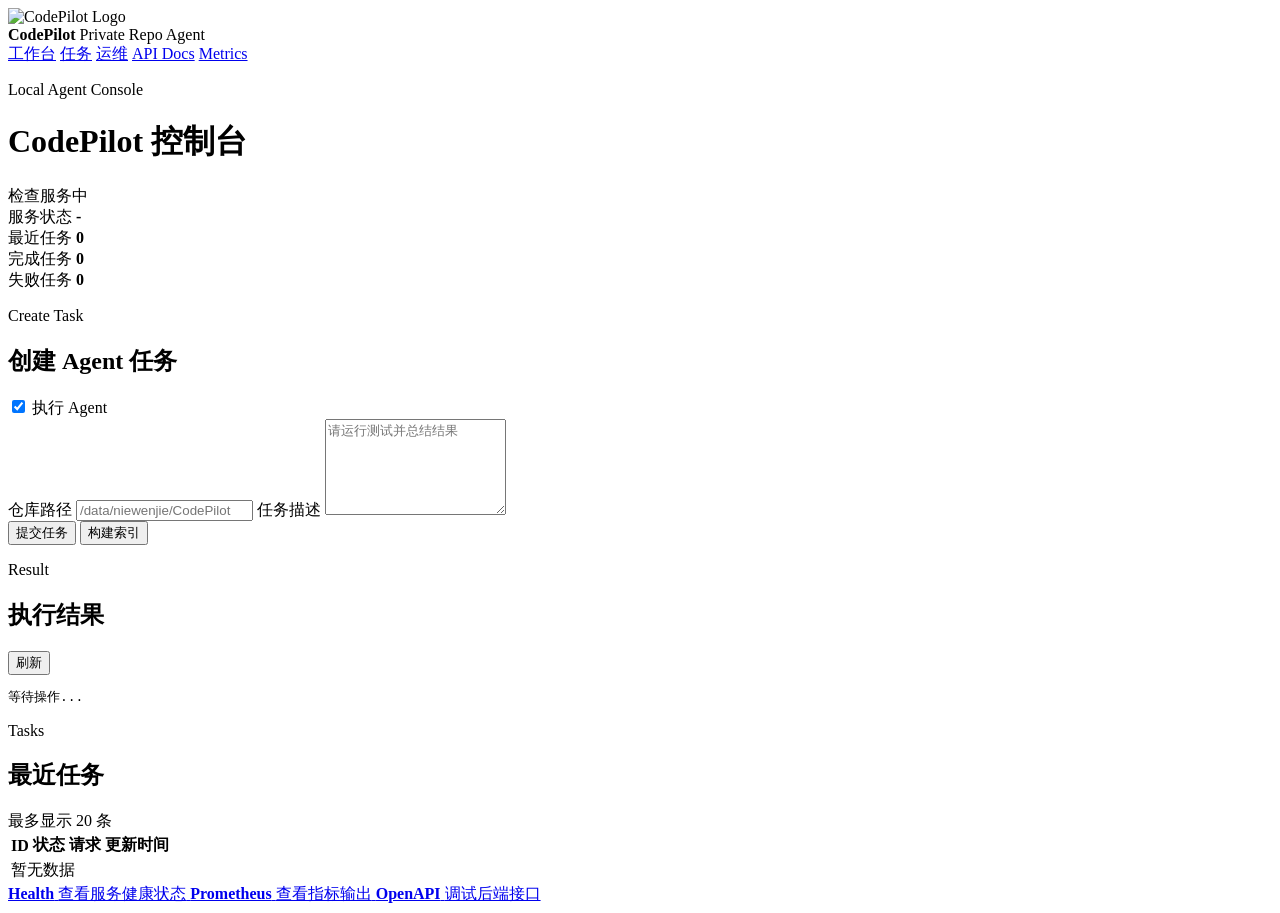
==== codepilot/server/static/index.html @ 72118830 "init" ====
<!doctype html>
<html lang="zh-CN">
  <head>
    <meta charset="utf-8">
    <meta name="viewport" content="width=device-width, initial-scale=1">
    <title>CodePilot Dashboard</title>
    <link rel="stylesheet" href="/static/styles.css">
  </head>
  <body>
    <aside class="sidebar">
      <div class="brand">
        <img src="/static/logo.png" alt="CodePilot Logo">
        <div>
          <strong>CodePilot</strong>
          <span>Private Repo Agent</span>
        </div>
      </div>
      <nav>
        <a href="#workspace" class="active">工作台</a>
        <a href="#tasks">任务</a>
        <a href="#ops">运维</a>
        <a href="/docs" target="_blank" rel="noreferrer">API Docs</a>
        <a href="/metrics" target="_blank" rel="noreferrer">Metrics</a>
      </nav>
    </aside>

    <main class="shell">
      <header class="topbar">
        <div>
          <p class="eyebrow">Local Agent Console</p>
          <h1>CodePilot 控制台</h1>
        </div>
        <div class="status-strip">
          <span id="health-dot" class="dot pending"></span>
          <span id="health-text">检查服务中</span>
        </div>
      </header>

      <section class="metric-grid" aria-label="服务概览">
        <div class="metric">
          <span>服务状态</span>
          <strong id="service-status">-</strong>
        </div>
        <div class="metric">
          <span>最近任务</span>
          <strong id="task-count">0</strong>
        </div>
        <div class="metric">
          <span>完成任务</span>
          <strong id="completed-count">0</strong>
        </div>
        <div class="metric">
          <span>失败任务</span>
          <strong id="failed-count">0</strong>
        </div>
      </section>

      <section id="workspace" class="workspace">
        <div class="panel task-panel">
          <div class="panel-heading">
            <div>
              <p class="eyebrow">Create Task</p>
              <h2>创建 Agent 任务</h2>
            </div>
            <label class="toggle">
              <input id="run-agent" type="checkbox" checked>
              <span>执行 Agent</span>
            </label>
          </div>
          <form id="task-form">
            <label>
              仓库路径
              <input id="repo-path" name="repo_path" type="text" placeholder="/data/niewenjie/CodePilot">
            </label>
            <label>
              任务描述
              <textarea id="task-request" name="user_request" rows="6" placeholder="请运行测试并总结结果"></textarea>
            </label>
            <div class="actions">
              <button type="submit" class="primary">提交任务</button>
              <button type="button" id="index-button">构建索引</button>
            </div>
          </form>
        </div>

        <div class="panel result-panel">
          <div class="panel-heading">
            <div>
              <p class="eyebrow">Result</p>
              <h2>执行结果</h2>
            </div>
            <button type="button" id="refresh-button">刷新</button>
          </div>
          <pre id="result-view">等待操作...</pre>
        </div>
      </section>

      <section id="tasks" class="panel">
        <div class="panel-heading">
          <div>
            <p class="eyebrow">Tasks</p>
            <h2>最近任务</h2>
          </div>
          <span class="muted">最多显示 20 条</span>
        </div>
        <div class="table-wrap">
          <table>
            <thead>
              <tr>
                <th>ID</th>
                <th>状态</th>
                <th>请求</th>
                <th>更新时间</th>
              </tr>
            </thead>
            <tbody id="task-table">
              <tr>
                <td colspan="4">暂无数据</td>
              </tr>
            </tbody>
          </table>
        </div>
      </section>

      <section id="ops" class="ops-grid">
        <a class="op-link" href="/health" target="_blank" rel="noreferrer">
          <strong>Health</strong>
          <span>查看服务健康状态</span>
        </a>
        <a class="op-link" href="/metrics" target="_blank" rel="noreferrer">
          <strong>Prometheus</strong>
          <span>查看指标输出</span>
        </a>
        <a class="op-link" href="/docs" target="_blank" rel="noreferrer">
          <strong>OpenAPI</strong>
          <span>调试后端接口</span>
        </a>
      </section>
    </main>

    <script src="/static/app.js"></script>
  </body>
</html>
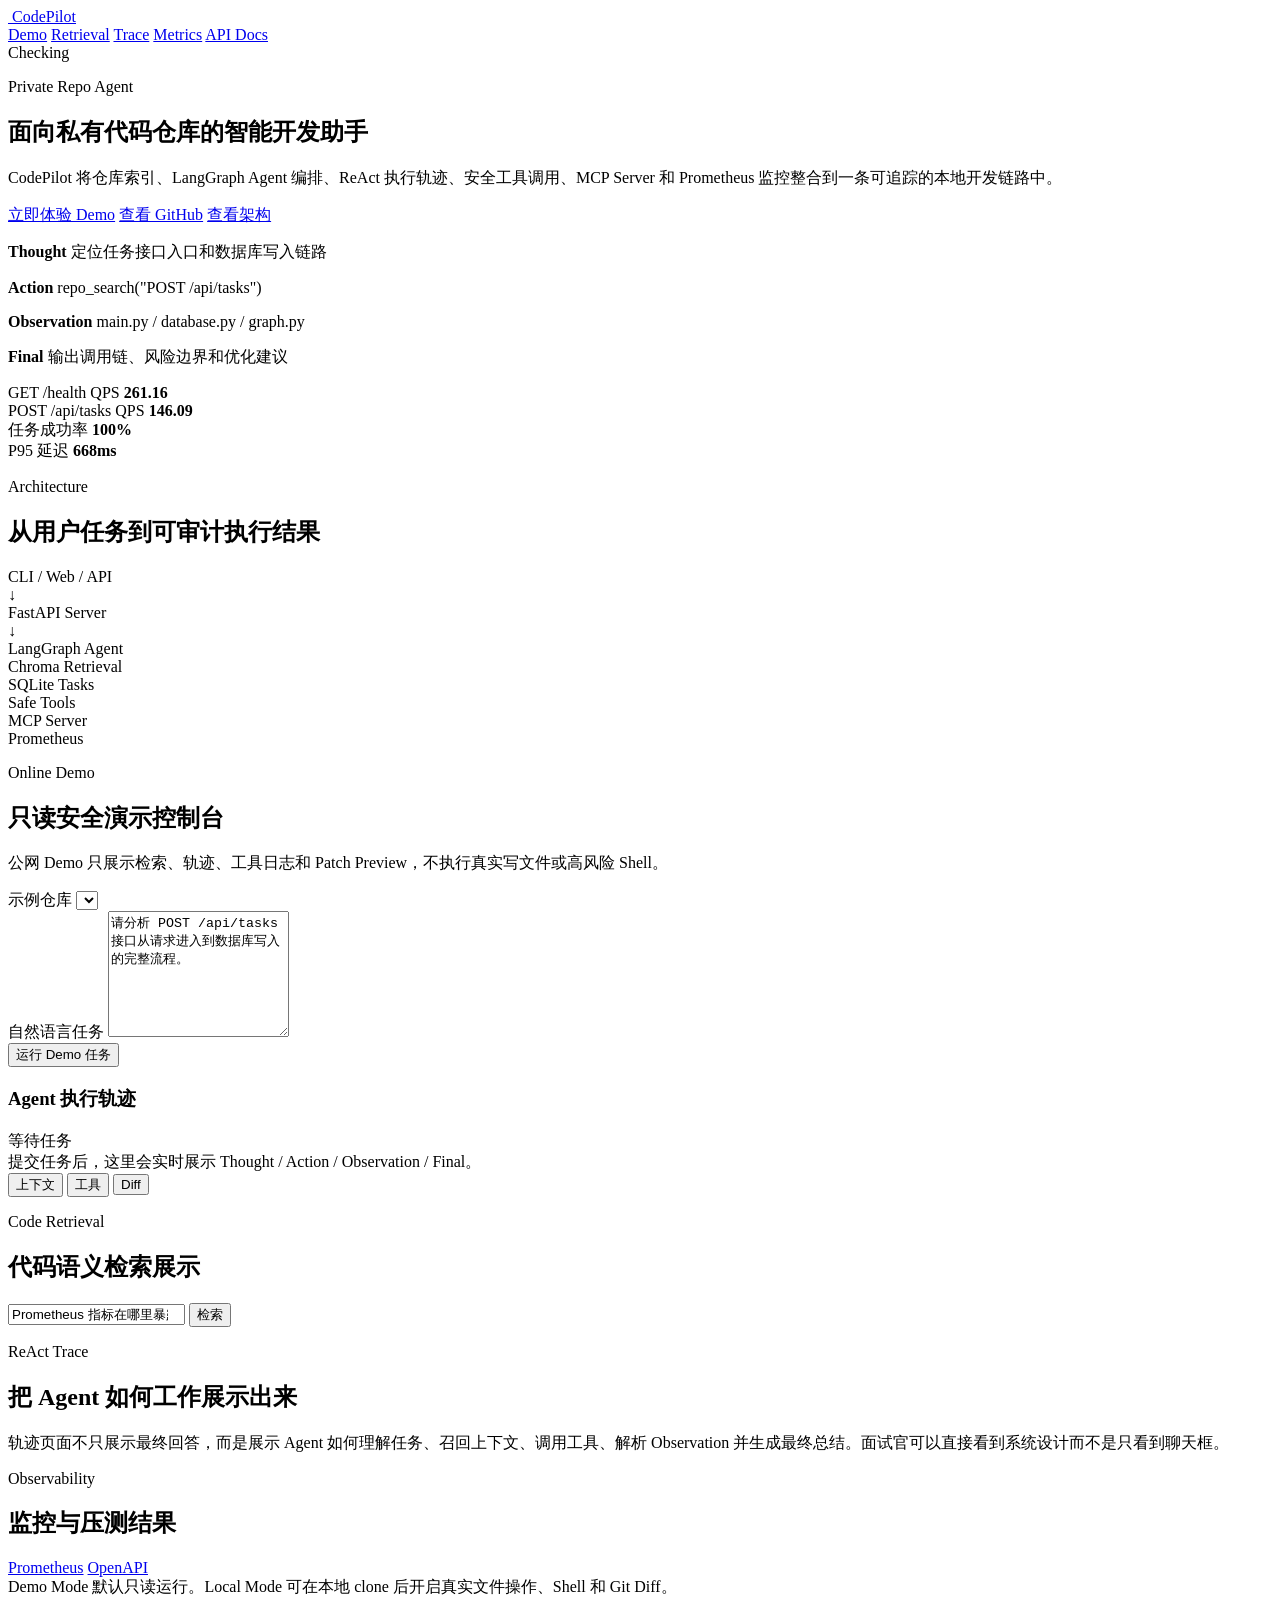
==== commit 8085d6a6: "update" ====
--- a/codepilot/server/static/index.html
+++ b/codepilot/server/static/index.html
@@ -3,140 +3,185 @@
   <head>
     <meta charset="utf-8">
     <meta name="viewport" content="width=device-width, initial-scale=1">
-    <title>CodePilot Dashboard</title>
+    <title>CodePilot | 私有代码仓库智能开发助手</title>
     <link rel="stylesheet" href="/static/styles.css">
   </head>
   <body>
-    <aside class="sidebar">
-      <div class="brand">
-        <img src="/static/logo.png" alt="CodePilot Logo">
-        <div>
-          <strong>CodePilot</strong>
-          <span>Private Repo Agent</span>
+    <header class="site-header">
+      <a class="brand" href="#top" aria-label="CodePilot 首页">
+        <img src="/static/logo.png" alt="">
+        <span>CodePilot</span>
+      </a>
+      <nav class="nav-links" aria-label="主导航">
+        <a href="#demo">Demo</a>
+        <a href="#retrieval">Retrieval</a>
+        <a href="#trace">Trace</a>
+        <a href="#metrics">Metrics</a>
+        <a href="/docs" target="_blank" rel="noreferrer">API Docs</a>
+      </nav>
+      <div class="service-pill">
+        <span id="health-dot" class="dot pending"></span>
+        <span id="health-text">Checking</span>
+      </div>
+    </header>
+
+    <main id="top">
+      <section class="hero section">
+        <div class="hero-copy">
+          <p class="eyebrow">Private Repo Agent</p>
+          <h1>面向私有代码仓库的智能开发助手</h1>
+          <p class="hero-text">
+            CodePilot 将仓库索引、LangGraph Agent 编排、ReAct 执行轨迹、安全工具调用、MCP Server
+            和 Prometheus 监控整合到一条可追踪的本地开发链路中。
+          </p>
+          <div class="hero-actions">
+            <a class="button primary" href="#demo">立即体验 Demo</a>
+            <a class="button" href="https://github.com/CozyOct1/codepilot" target="_blank" rel="noreferrer">查看 GitHub</a>
+            <a class="button" href="#architecture">查看架构</a>
+          </div>
         </div>
-      </div>
-      <nav>
-        <a href="#workspace" class="active">工作台</a>
-        <a href="#tasks">任务</a>
-        <a href="#ops">运维</a>
-        <a href="/docs" target="_blank" rel="noreferrer">API Docs</a>
-        <a href="/metrics" target="_blank" rel="noreferrer">Metrics</a>
-      </nav>
-    </aside>
-
-    <main class="shell">
-      <header class="topbar">
-        <div>
-          <p class="eyebrow">Local Agent Console</p>
-          <h1>CodePilot 控制台</h1>
-        </div>
-        <div class="status-strip">
-          <span id="health-dot" class="dot pending"></span>
-          <span id="health-text">检查服务中</span>
-        </div>
-      </header>
-
-      <section class="metric-grid" aria-label="服务概览">
-        <div class="metric">
-          <span>服务状态</span>
-          <strong id="service-status">-</strong>
-        </div>
-        <div class="metric">
-          <span>最近任务</span>
-          <strong id="task-count">0</strong>
-        </div>
-        <div class="metric">
-          <span>完成任务</span>
-          <strong id="completed-count">0</strong>
-        </div>
-        <div class="metric">
-          <span>失败任务</span>
-          <strong id="failed-count">0</strong>
+        <div class="hero-console" aria-label="Agent 执行摘要">
+          <div class="console-top">
+            <span></span><span></span><span></span>
+          </div>
+          <div class="console-body">
+            <p><b>Thought</b> 定位任务接口入口和数据库写入链路</p>
+            <p><b>Action</b> repo_search("POST /api/tasks")</p>
+            <p><b>Observation</b> main.py / database.py / graph.py</p>
+            <p><b>Final</b> 输出调用链、风险边界和优化建议</p>
+          </div>
         </div>
       </section>
 
-      <section id="workspace" class="workspace">
-        <div class="panel task-panel">
-          <div class="panel-heading">
-            <div>
-              <p class="eyebrow">Create Task</p>
-              <h2>创建 Agent 任务</h2>
-            </div>
-            <label class="toggle">
-              <input id="run-agent" type="checkbox" checked>
-              <span>执行 Agent</span>
-            </label>
-          </div>
-          <form id="task-form">
-            <label>
-              仓库路径
-              <input id="repo-path" name="repo_path" type="text" placeholder="/data/niewenjie/CodePilot">
-            </label>
-            <label>
-              任务描述
-              <textarea id="task-request" name="user_request" rows="6" placeholder="请运行测试并总结结果"></textarea>
-            </label>
-            <div class="actions">
-              <button type="submit" class="primary">提交任务</button>
-              <button type="button" id="index-button">构建索引</button>
-            </div>
-          </form>
+      <section class="stats section" aria-label="压测数据">
+        <div>
+          <span>GET /health QPS</span>
+          <strong>261.16</strong>
         </div>
-
-        <div class="panel result-panel">
-          <div class="panel-heading">
-            <div>
-              <p class="eyebrow">Result</p>
-              <h2>执行结果</h2>
-            </div>
-            <button type="button" id="refresh-button">刷新</button>
-          </div>
-          <pre id="result-view">等待操作...</pre>
+        <div>
+          <span>POST /api/tasks QPS</span>
+          <strong>146.09</strong>
+        </div>
+        <div>
+          <span>任务成功率</span>
+          <strong>100%</strong>
+        </div>
+        <div>
+          <span>P95 延迟</span>
+          <strong>668ms</strong>
         </div>
       </section>
 
-      <section id="tasks" class="panel">
-        <div class="panel-heading">
-          <div>
-            <p class="eyebrow">Tasks</p>
-            <h2>最近任务</h2>
+      <section id="architecture" class="section">
+        <div class="section-heading">
+          <p class="eyebrow">Architecture</p>
+          <h2>从用户任务到可审计执行结果</h2>
+        </div>
+        <div class="architecture">
+          <div class="arch-node">CLI / Web / API</div>
+          <div class="arch-arrow">↓</div>
+          <div class="arch-node strong">FastAPI Server</div>
+          <div class="arch-arrow">↓</div>
+          <div class="arch-grid">
+            <div>LangGraph Agent</div>
+            <div>Chroma Retrieval</div>
+            <div>SQLite Tasks</div>
+            <div>Safe Tools</div>
+            <div>MCP Server</div>
+            <div>Prometheus</div>
           </div>
-          <span class="muted">最多显示 20 条</span>
-        </div>
-        <div class="table-wrap">
-          <table>
-            <thead>
-              <tr>
-                <th>ID</th>
-                <th>状态</th>
-                <th>请求</th>
-                <th>更新时间</th>
-              </tr>
-            </thead>
-            <tbody id="task-table">
-              <tr>
-                <td colspan="4">暂无数据</td>
-              </tr>
-            </tbody>
-          </table>
         </div>
       </section>
 
-      <section id="ops" class="ops-grid">
-        <a class="op-link" href="/health" target="_blank" rel="noreferrer">
-          <strong>Health</strong>
-          <span>查看服务健康状态</span>
-        </a>
-        <a class="op-link" href="/metrics" target="_blank" rel="noreferrer">
-          <strong>Prometheus</strong>
-          <span>查看指标输出</span>
-        </a>
-        <a class="op-link" href="/docs" target="_blank" rel="noreferrer">
-          <strong>OpenAPI</strong>
-          <span>调试后端接口</span>
-        </a>
+      <section id="demo" class="section demo-shell">
+        <div class="section-heading">
+          <p class="eyebrow">Online Demo</p>
+          <h2>只读安全演示控制台</h2>
+          <p>公网 Demo 只展示检索、轨迹、工具日志和 Patch Preview，不执行真实写文件或高风险 Shell。</p>
+        </div>
+
+        <div class="demo-layout">
+          <aside class="demo-panel">
+            <label>
+              示例仓库
+              <select id="repo-select"></select>
+            </label>
+            <div id="repo-summary" class="repo-summary"></div>
+            <label>
+              自然语言任务
+              <textarea id="task-input" rows="8">请分析 POST /api/tasks 接口从请求进入到数据库写入的完整流程。</textarea>
+            </label>
+            <div id="prompt-buttons" class="prompt-buttons"></div>
+            <button id="run-demo" class="primary full" type="button">运行 Demo 任务</button>
+          </aside>
+
+          <section class="timeline-panel">
+            <div class="panel-title">
+              <h3>Agent 执行轨迹</h3>
+              <span id="task-status" class="status-tag">等待任务</span>
+            </div>
+            <div id="live-timeline" class="timeline">
+              <div class="empty-state">提交任务后，这里会实时展示 Thought / Action / Observation / Final。</div>
+            </div>
+          </section>
+
+          <aside class="result-panel">
+            <div class="tabs" role="tablist" aria-label="结果视图">
+              <button class="tab active" type="button" data-tab="context">上下文</button>
+              <button class="tab" type="button" data-tab="tools">工具</button>
+              <button class="tab" type="button" data-tab="diff">Diff</button>
+            </div>
+            <div id="context-view" class="tab-view active"></div>
+            <div id="tools-view" class="tab-view"></div>
+            <pre id="diff-view" class="tab-view code-block"></pre>
+          </aside>
+        </div>
+      </section>
+
+      <section id="retrieval" class="section">
+        <div class="section-heading inline-heading">
+          <div>
+            <p class="eyebrow">Code Retrieval</p>
+            <h2>代码语义检索展示</h2>
+          </div>
+          <form id="search-form" class="search-box">
+            <input id="search-input" type="search" value="Prometheus 指标在哪里暴露？" aria-label="检索问题">
+            <button type="submit">检索</button>
+          </form>
+        </div>
+        <div id="retrieval-results" class="retrieval-grid"></div>
+      </section>
+
+      <section id="trace" class="section split-section">
+        <div>
+          <p class="eyebrow">ReAct Trace</p>
+          <h2>把 Agent 如何工作展示出来</h2>
+          <p>
+            轨迹页面不只展示最终回答，而是展示 Agent 如何理解任务、召回上下文、调用工具、解析 Observation
+            并生成最终总结。面试官可以直接看到系统设计而不是只看到聊天框。
+          </p>
+        </div>
+        <div id="trace-sample" class="timeline compact"></div>
+      </section>
+
+      <section id="metrics" class="section">
+        <div class="section-heading inline-heading">
+          <div>
+            <p class="eyebrow">Observability</p>
+            <h2>监控与压测结果</h2>
+          </div>
+          <div class="link-row">
+            <a class="button" href="/metrics" target="_blank" rel="noreferrer">Prometheus</a>
+            <a class="button" href="/docs" target="_blank" rel="noreferrer">OpenAPI</a>
+          </div>
+        </div>
+        <div id="metrics-grid" class="metrics-grid"></div>
       </section>
     </main>
+
+    <footer class="footer">
+      <span>Demo Mode 默认只读运行。Local Mode 可在本地 clone 后开启真实文件操作、Shell 和 Git Diff。</span>
+    </footer>
 
     <script src="/static/app.js"></script>
   </body>
